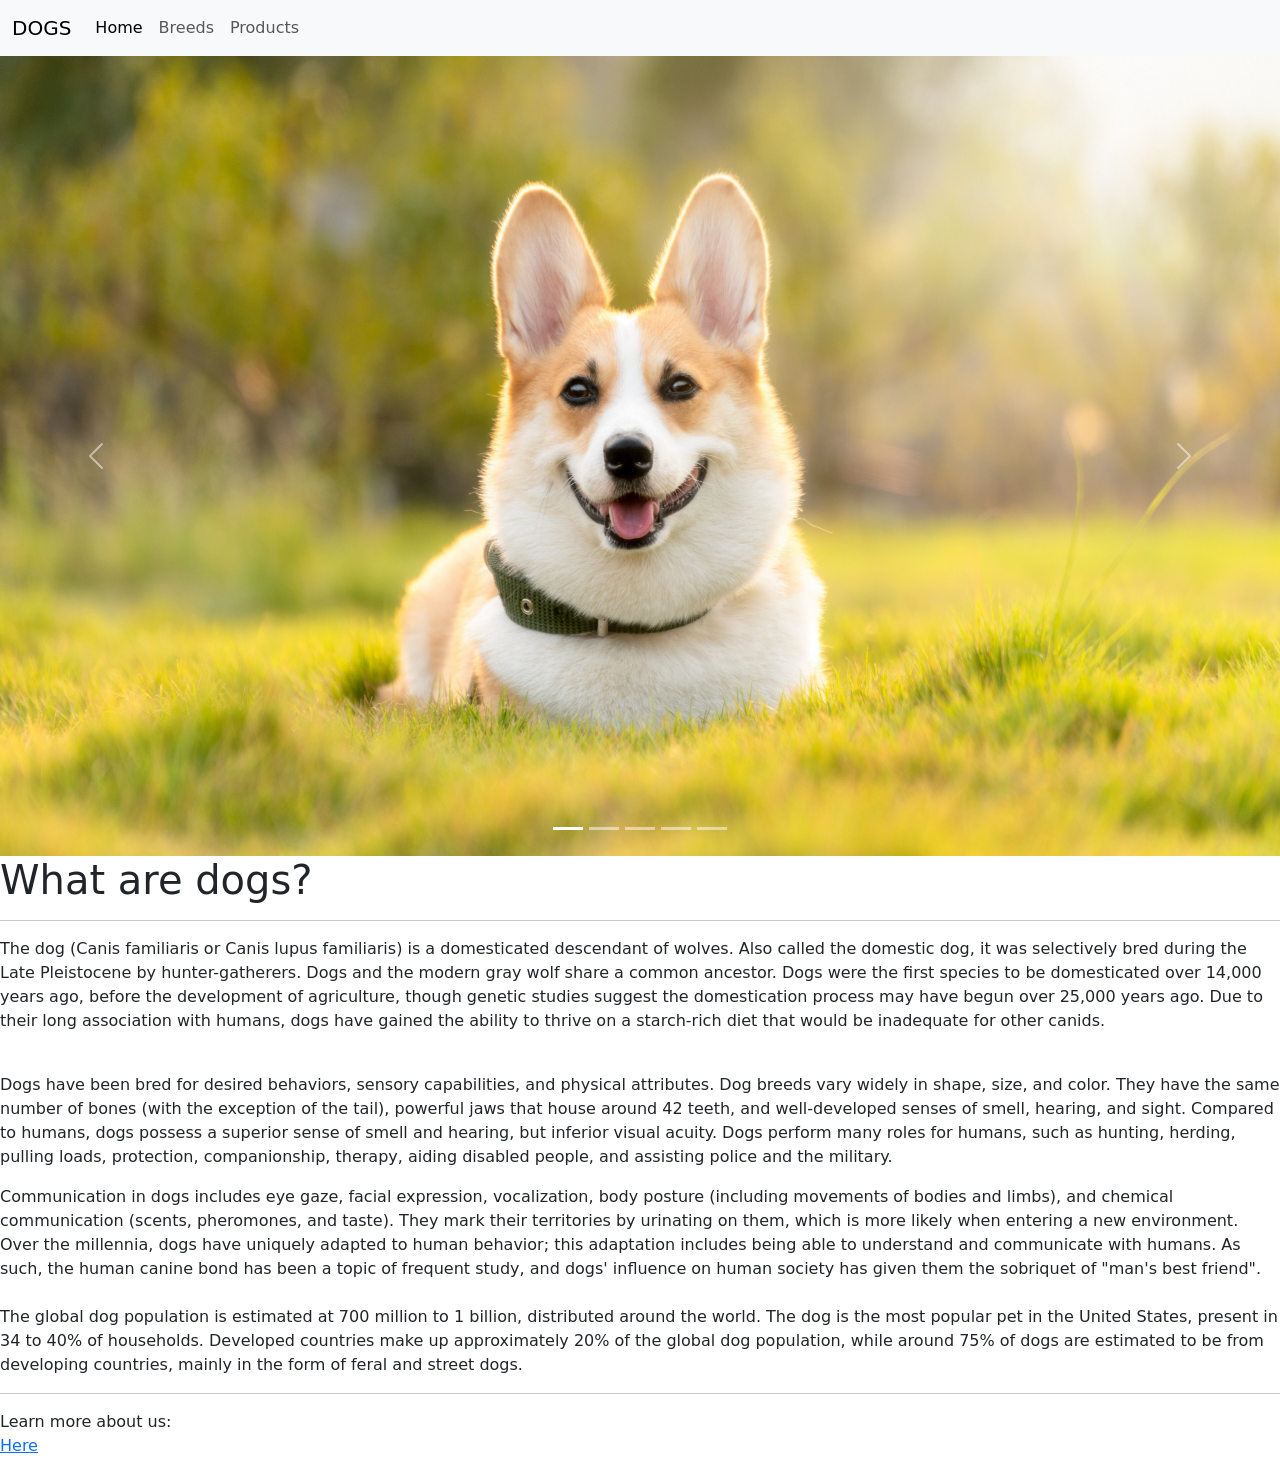
==== index.html @ 98fe5250 "DOGS Website" ====
<!DOCTYPE html>
<html lang="en">
<head>
    <meta charset="UTF-8">
    <meta name="viewport" content="width=device-width, initial-scale=1.0">
    <title>Document</title>
    <script src="https://cdn.jsdelivr.net/npm/bootstrap@5.3.8/dist/js/bootstrap.bundle.min.js" integrity="sha384-FKyoEForCGlyvwx9Hj09JcYn3nv7wiPVlz7YYwJrWVcXK/BmnVDxM+D2scQbITxI" crossorigin="anonymous"></script>
    <link href="https://cdn.jsdelivr.net/npm/bootstrap@5.3.8/dist/css/bootstrap.min.css" rel="stylesheet" integrity="sha384-sRIl4kxILFvY47J16cr9ZwB07vP4J8+LH7qKQnuqkuIAvNWLzeN8tE5YBujZqJLB" crossorigin="anonymous">
</head>
<body>
    <!-- Navbar -->
    <nav class="navbar navbar-expand-lg bg-body-tertiary">
  <div class="container-fluid">
    <a class="navbar-brand" href="index.html">DOGS</a>
    <button class="navbar-toggler" type="button" data-bs-toggle="collapse" data-bs-target="#navbarNav" aria-controls="navbarNav" aria-expanded="false" aria-label="Toggle navigation">
      <span class="navbar-toggler-icon"></span>
    </button>
    <div class="collapse navbar-collapse" id="navbarNav">
      <ul class="navbar-nav">
        <li class="nav-item">
          <a class="nav-link active" aria-current="page" href="index.html">Home</a>
        </li>
        <li class="nav-item">
          <a class="nav-link" href="breeds.html">Breeds</a>
        </li>
        <li class="nav-item">
          <a class="nav-link" href="products.html">Products</a>
        </li>
      </ul>
    </div>
  </div>
</nav>
<!-- Images -->
    <div id="carouselExampleIndicators" class="carousel slide">
  <div class="carousel-indicators">
    <button type="button" data-bs-target="#carouselExampleIndicators" data-bs-slide-to="0" class="active" aria-current="true" aria-label="Slide 1"></button>
    <button type="button" data-bs-target="#carouselExampleIndicators" data-bs-slide-to="1" aria-label="Slide 2"></button>
    <button type="button" data-bs-target="#carouselExampleIndicators" data-bs-slide-to="2" aria-label="Slide 3"></button>
    <button type="button" data-bs-target="#carouselExampleIndicators" data-bs-slide-to="3" aria-label="Slide 4"></button>
    <button type="button" data-bs-target="#carouselExampleIndicators" data-bs-slide-to="4" aria-label="Slide 5"></button>
  </div>
  <div class="carousel-inner">
    <div class="carousel-item active">
      <img src="Images\dog1.jpg" class="d-block w-100" height="800px" width="100px" alt="...">
    </div>
    <div class="carousel-item">
      <img src="Images\dog2.jpg" class="d-block w-100" height="800px" width="200px" alt="...">
    </div>
    <div class="carousel-item">
      <img src="Images\dog3.jpg" class="d-block w-100" height="800px" width="200px" alt="...">
    </div>
    <div class="carousel-item">
      <img src="Images\dog4.jpg" class="d-block w-100" height="800px" width="200px" alt="...">
    </div>
    <div class="carousel-item">
      <img src="Images\dog5.jpg" class="d-block w-100" height="800px" width="200px" alt="...">
    </div>
  </div>
  <button class="carousel-control-prev" type="button" data-bs-target="#carouselExampleIndicators" data-bs-slide="prev">
    <span class="carousel-control-prev-icon" aria-hidden="true"></span>
    <span class="visually-hidden">Previous</span>
  </button>
  <button class="carousel-control-next" type="button" data-bs-target="#carouselExampleIndicators" data-bs-slide="next">
    <span class="carousel-control-next-icon" aria-hidden="true"></span>
    <span class="visually-hidden">Next</span>
  </button>
</div>
<!-- Introduction -->
 <h1>What are dogs?</h1>
 <hr>
 <p>The dog (Canis familiaris or Canis lupus familiaris) is a domesticated descendant of wolves. Also called the domestic dog, it was selectively bred during the Late Pleistocene by hunter-gatherers. Dogs and the modern gray wolf share a common ancestor. Dogs were the first species to be domesticated over 14,000 years ago, before the development of agriculture, though genetic studies suggest the domestication process may have begun over 25,000 years ago. Due to their long association with humans, dogs have gained the ability to thrive on a starch-rich diet that would be inadequate for other canids.</p>
 <br>
 <p>Dogs have been bred for desired behaviors, sensory capabilities, and physical attributes. Dog breeds vary widely in shape, size, and color. They have the same number of bones (with the exception of the tail), powerful jaws that house around 42 teeth, and well-developed senses of smell, hearing, and sight. Compared to humans, dogs possess a superior sense of smell and hearing, but inferior visual acuity. Dogs perform many roles for humans, such as hunting, herding, pulling loads, protection, companionship, therapy, aiding disabled people, and assisting police and the military.</p>
 <p>Communication in dogs includes eye gaze, facial expression, vocalization, body posture (including movements of bodies and limbs), and chemical communication (scents, pheromones, and taste). They mark their territories by urinating on them, which is more likely when entering a new environment. Over the millennia, dogs have uniquely adapted to human behavior; this adaptation includes being able to understand and communicate with humans. As such, the human canine bond has been a topic of frequent study, and dogs' influence on human society has given them the sobriquet of "man's best friend".
<br><br>
The global dog population is estimated at 700 million to 1 billion, distributed around the world. The dog is the most popular pet in the United States, present in 34 to 40% of households. Developed countries make up approximately 20% of the global dog population, while around 75% of dogs are estimated to be from developing countries, mainly in the form of feral and street dogs.</p>
 <hr>
 <footer>Learn more about us:</footer>
 <a href="us.html">Here</a>
    <script src="script.js"></script>
</body>
</html>
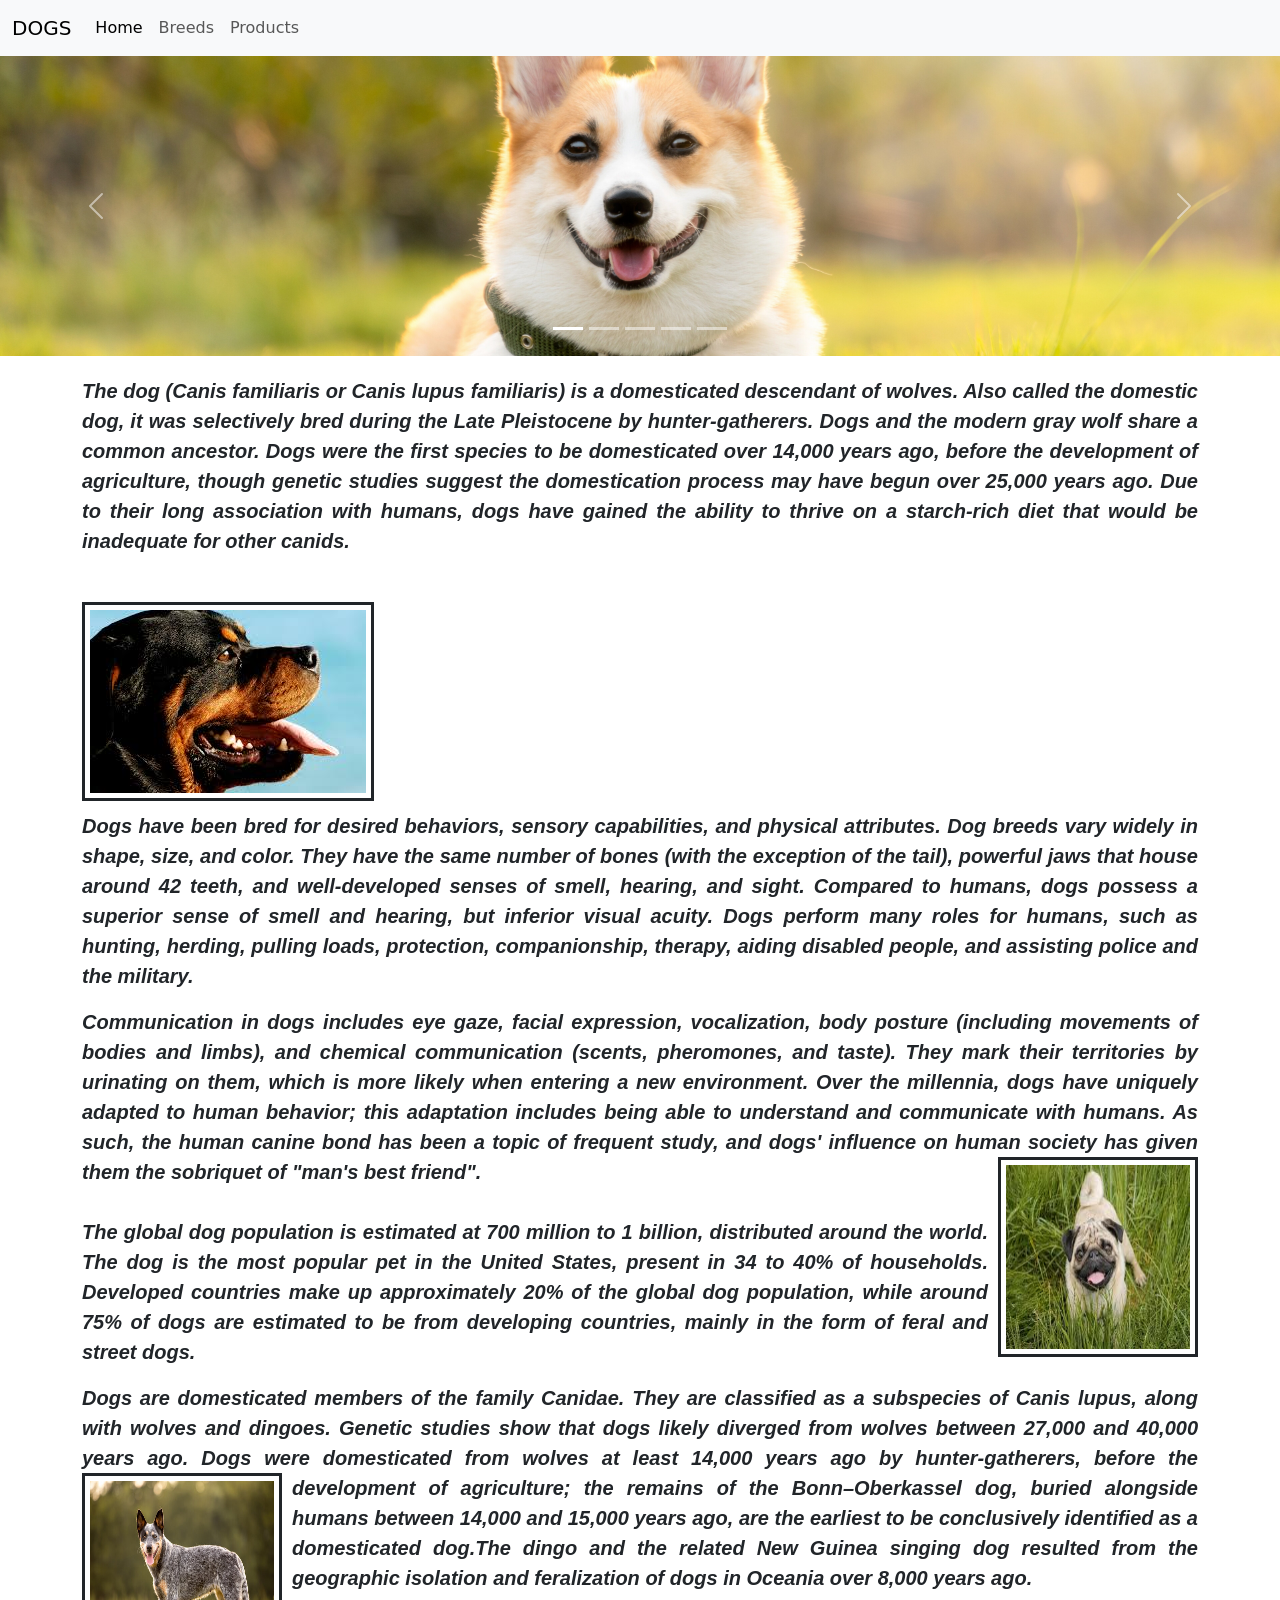
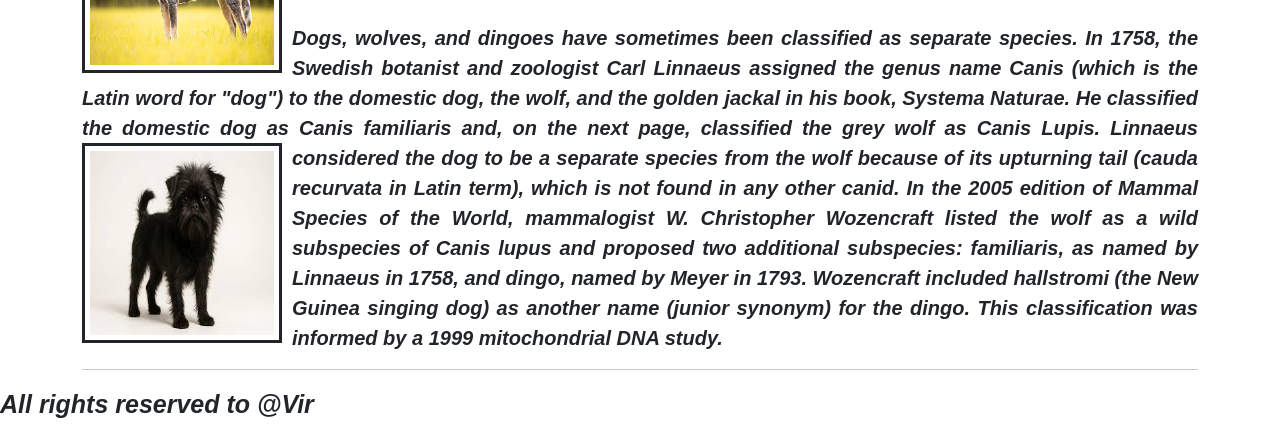
==== commit e4825a45: "DOGS Website v2" ====
--- a/index.html
+++ b/index.html
@@ -6,6 +6,7 @@
     <title>Document</title>
     <script src="https://cdn.jsdelivr.net/npm/bootstrap@5.3.8/dist/js/bootstrap.bundle.min.js" integrity="sha384-FKyoEForCGlyvwx9Hj09JcYn3nv7wiPVlz7YYwJrWVcXK/BmnVDxM+D2scQbITxI" crossorigin="anonymous"></script>
     <link href="https://cdn.jsdelivr.net/npm/bootstrap@5.3.8/dist/css/bootstrap.min.css" rel="stylesheet" integrity="sha384-sRIl4kxILFvY47J16cr9ZwB07vP4J8+LH7qKQnuqkuIAvNWLzeN8tE5YBujZqJLB" crossorigin="anonymous">
+    <link rel="stylesheet" href="style.css">
 </head>
 <body>
     <!-- Navbar -->
@@ -66,17 +67,27 @@
   </button>
 </div>
 <!-- Introduction -->
- <h1>What are dogs?</h1>
- <hr>
+ <div class="container" id="intro">
+
+ 
  <p>The dog (Canis familiaris or Canis lupus familiaris) is a domesticated descendant of wolves. Also called the domestic dog, it was selectively bred during the Late Pleistocene by hunter-gatherers. Dogs and the modern gray wolf share a common ancestor. Dogs were the first species to be domesticated over 14,000 years ago, before the development of agriculture, though genetic studies suggest the domestication process may have begun over 25,000 years ago. Due to their long association with humans, dogs have gained the ability to thrive on a starch-rich diet that would be inadequate for other canids.</p>
  <br>
+ <img src="Images/rwdog.jpg" alt="" id="img9">
+ 
  <p>Dogs have been bred for desired behaviors, sensory capabilities, and physical attributes. Dog breeds vary widely in shape, size, and color. They have the same number of bones (with the exception of the tail), powerful jaws that house around 42 teeth, and well-developed senses of smell, hearing, and sight. Compared to humans, dogs possess a superior sense of smell and hearing, but inferior visual acuity. Dogs perform many roles for humans, such as hunting, herding, pulling loads, protection, companionship, therapy, aiding disabled people, and assisting police and the military.</p>
- <p>Communication in dogs includes eye gaze, facial expression, vocalization, body posture (including movements of bodies and limbs), and chemical communication (scents, pheromones, and taste). They mark their territories by urinating on them, which is more likely when entering a new environment. Over the millennia, dogs have uniquely adapted to human behavior; this adaptation includes being able to understand and communicate with humans. As such, the human canine bond has been a topic of frequent study, and dogs' influence on human society has given them the sobriquet of "man's best friend".
+ <p>Communication in dogs includes eye gaze, facial expression, vocalization, body posture (including movements of bodies and limbs), and chemical communication (scents, pheromones, and taste). They mark their territories by urinating on them, which is more likely when entering a new environment. Over the millennia, dogs have uniquely adapted to human behavior; this adaptation includes being able to understand and communicate with humans. As such, the human canine bond has been a topic of frequent study, and dogs' influence on human society has given them the sobriquet of "man's best friend". <img src="Images/pudog.jpg" width="200px" height="200px" id="img6">
 <br><br>
 The global dog population is estimated at 700 million to 1 billion, distributed around the world. The dog is the most popular pet in the United States, present in 34 to 40% of households. Developed countries make up approximately 20% of the global dog population, while around 75% of dogs are estimated to be from developing countries, mainly in the form of feral and street dogs.</p>
+<p>Dogs are domesticated members of the family Canidae. They are classified as a subspecies of Canis lupus, along with wolves and dingoes. Genetic studies show that dogs likely diverged from wolves between 27,000 and 40,000 years ago. Dogs were domesticated from wolves at least 14,000 years ago by hunter-gatherers, before the development of agriculture; the remains of the Bonn–Oberkassel dog, 
+<img src="Images/bhdog.jpg" width="200px" height="200px" id="img8">
+buried alongside humans between 14,000 and 15,000 years ago, are the earliest to be conclusively identified as a domesticated dog.The dingo and the related New Guinea singing dog resulted from the geographic isolation and feralization of dogs in Oceania over 8,000 years ago.
+<br><br>
+Dogs, wolves, and dingoes have sometimes been classified as separate species. In 1758, the Swedish botanist and zoologist Carl Linnaeus assigned the genus name Canis (which is the Latin word for "dog") to the domestic dog, the wolf, and the golden jackal in his book, Systema Naturae. He classified the domestic dog as Canis familiaris and, on the next page, classified the grey wolf as Canis Lupis. <img src="Images/affdog.jpg" width="200px" height="200px" id="img7">
+
+Linnaeus considered the dog to be a separate species from the wolf because of its upturning tail (cauda recurvata in Latin term), which is not found in any other canid. In the 2005 edition of Mammal Species of the World, mammalogist W. Christopher Wozencraft listed the wolf as a wild subspecies of Canis lupus and proposed two additional subspecies: familiaris, as named by Linnaeus in 1758, and dingo, named by Meyer in 1793. Wozencraft included hallstromi (the New Guinea singing dog) as another name (junior synonym) for the dingo. This classification was informed by a 1999 mitochondrial DNA study.</p>
  <hr>
- <footer>Learn more about us:</footer>
- <a href="us.html">Here</a>
+ </div>
+ <footer>All rights reserved to @Vir</footer>
     <script src="script.js"></script>
 </body>
 </html>
--- a/style.css
+++ b/style.css
@@ -0,0 +1,155 @@
+#dogno1
+{
+    border: 5px, solid black;
+    padding: 5px;
+    margin-left: 10px;
+}
+#p1
+{
+    border: 2px solid;
+    width: fit-content;
+    padding: 5px;
+    margin-left: 75px;
+    margin-top: 10px;
+}
+#dogno2
+{
+    border: 5px, solid black;
+    padding: 5px;
+    margin-right: 10px;
+    float: right;
+}
+#p2
+{
+    border: 2px solid;
+    width: fit-content;
+    padding: 5px;
+    margin-left: 1335px;
+    margin-top: 300px;
+}
+#dogno3
+{
+    border: 5px, solid black;
+    padding: 5px;
+    margin-left: 10px;
+}
+#p3
+{
+    border: 2px solid;
+    width: fit-content;
+    padding: 5px;
+    margin-left: 115px;
+    margin-top: 10px;
+}
+#div1
+{
+    border: 5px, solid;
+    width: fit-content;
+    padding: 10px;
+    margin-left: 10px;
+}
+#ul1
+{
+    border: 5px solid;
+    border-radius: 20px;
+    padding: 20px;
+}
+#img1
+{
+    float: right;
+    border: 3px solid;
+    border-radius: 20px;
+}
+#img4
+{
+    margin-left: 20px;
+    border: 5px solid;
+}
+#div2
+{
+    border: 5px solid;
+    width: fit-content;
+    padding: 5px;
+    margin-left: 20px;
+}
+#div3
+{   
+    float: right;
+    border: 5px solid;
+    width: fit-content;
+    padding: 5px;
+    margin-left: 20px;
+}
+#div4
+{
+    border: 5px solid;
+    width: fit-content;
+    padding: 5px;
+    margin-left: 20px;
+}
+#p3
+{
+    font-weight: bolder;
+    font-size: 30px;
+    text-align: center;
+}
+.carousel img
+{
+    width:100%;
+    height:300px;
+    object-fit: cover;
+}
+#intro
+{
+    font-family: 'Gill Sans', 'Gill Sans MT', Calibri, 'Trebuchet MS', sans-serif;
+    font-style: italic;
+    font-size: 20px;
+    text-align: justify;
+    margin-top: 20px;
+}
+p
+{
+    font-family: 'Gill Sans', 'Gill Sans MT', Calibri, 'Trebuchet MS', sans-serif;
+    font-weight: bolder;
+    font-style: italic;
+    text-align: justify;
+}
+footer
+{
+    font-family: 'Gill Sans', 'Gill Sans MT', Calibri, 'Trebuchet MS', sans-serif;
+    font-weight: bolder;
+    font-style: italic;
+    font-size: 25px;
+    text-align: justify;
+}
+#img6
+{
+    float: right;
+    padding: 5px;
+    border: 3px solid;
+    margin-left: 10px;
+}
+#img7
+{
+    float: left;
+    padding: 5px;
+    margin-right: 10px;
+    border: 3px solid;
+}
+#img8
+{
+    float: left;
+    padding: 5px;
+    margin-right: 10px;
+    border: 3px solid;
+}
+#img9
+{
+    margin-bottom: 10px;
+    padding: 5px;
+    border: 3px solid;
+}
+#p6
+{
+    text-align: center;
+}
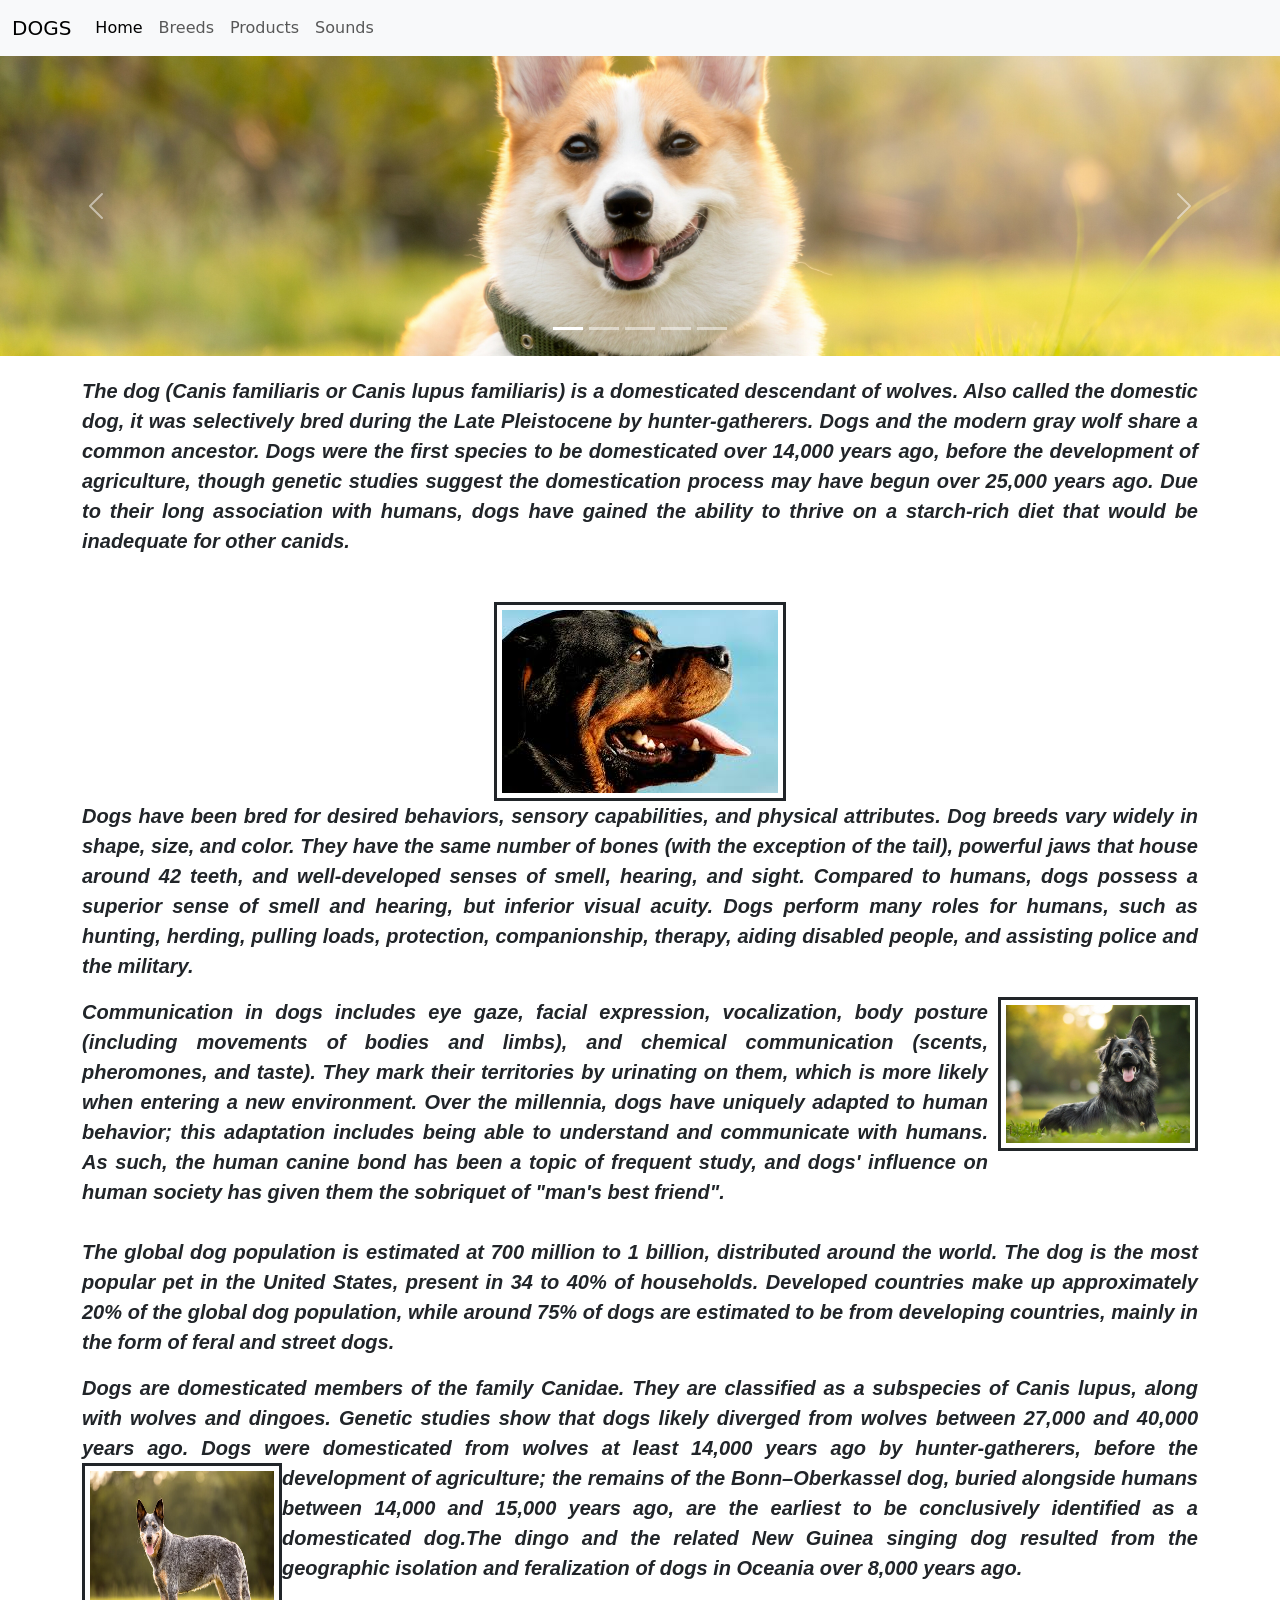
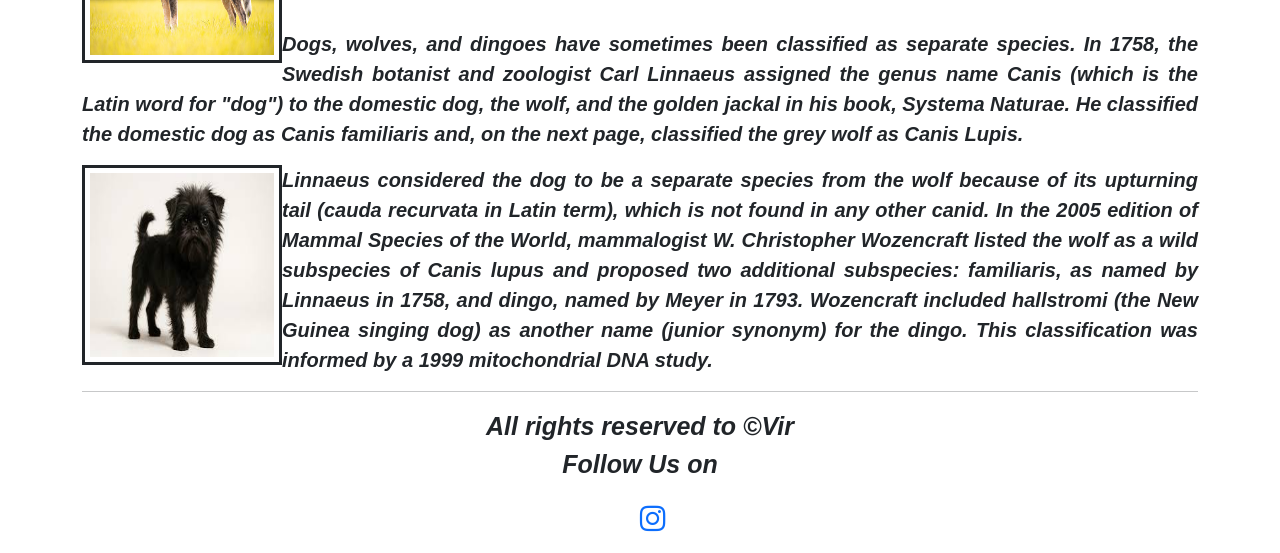
==== commit f633e011: "DOGS Website v2" ====
--- a/index.html
+++ b/index.html
@@ -1,6 +1,8 @@
 <!DOCTYPE html>
 <html lang="en">
 <head>
+  <link rel="stylesheet" href="https://cdnjs.cloudflare.com/ajax/libs/font-awesome/4.7.0/css/font-awesome.min.css">
+
     <meta charset="UTF-8">
     <meta name="viewport" content="width=device-width, initial-scale=1.0">
     <title>Document</title>
@@ -22,10 +24,13 @@
           <a class="nav-link active" aria-current="page" href="index.html">Home</a>
         </li>
         <li class="nav-item">
-          <a class="nav-link" href="breeds.html">Breeds</a>
+          <a class="nav-link" href="newbreeds.html">Breeds</a>
         </li>
         <li class="nav-item">
           <a class="nav-link" href="products.html">Products</a>
+        </li>
+        <li class="nav-item">
+          <a class="nav-link" href="sounds.html">Sounds</a>
         </li>
       </ul>
     </div>
@@ -75,19 +80,24 @@
  <img src="Images/rwdog.jpg" alt="" id="img9">
  
  <p>Dogs have been bred for desired behaviors, sensory capabilities, and physical attributes. Dog breeds vary widely in shape, size, and color. They have the same number of bones (with the exception of the tail), powerful jaws that house around 42 teeth, and well-developed senses of smell, hearing, and sight. Compared to humans, dogs possess a superior sense of smell and hearing, but inferior visual acuity. Dogs perform many roles for humans, such as hunting, herding, pulling loads, protection, companionship, therapy, aiding disabled people, and assisting police and the military.</p>
- <p>Communication in dogs includes eye gaze, facial expression, vocalization, body posture (including movements of bodies and limbs), and chemical communication (scents, pheromones, and taste). They mark their territories by urinating on them, which is more likely when entering a new environment. Over the millennia, dogs have uniquely adapted to human behavior; this adaptation includes being able to understand and communicate with humans. As such, the human canine bond has been a topic of frequent study, and dogs' influence on human society has given them the sobriquet of "man's best friend". <img src="Images/pudog.jpg" width="200px" height="200px" id="img6">
+ <img src="Images/dog6.jpg" width="200px" id="img10">
+ <p>Communication in dogs includes eye gaze, facial expression, vocalization, body posture (including movements of bodies and limbs), and chemical communication (scents, pheromones, and taste). They mark their territories by urinating on them, which is more likely when entering a new environment. Over the millennia, dogs have uniquely adapted to human behavior; this adaptation includes being able to understand and communicate with humans. As such, the human canine bond has been a topic of frequent study, and dogs' influence on human society has given them the sobriquet of "man's best friend". 
 <br><br>
 The global dog population is estimated at 700 million to 1 billion, distributed around the world. The dog is the most popular pet in the United States, present in 34 to 40% of households. Developed countries make up approximately 20% of the global dog population, while around 75% of dogs are estimated to be from developing countries, mainly in the form of feral and street dogs.</p>
 <p>Dogs are domesticated members of the family Canidae. They are classified as a subspecies of Canis lupus, along with wolves and dingoes. Genetic studies show that dogs likely diverged from wolves between 27,000 and 40,000 years ago. Dogs were domesticated from wolves at least 14,000 years ago by hunter-gatherers, before the development of agriculture; the remains of the Bonn–Oberkassel dog, 
 <img src="Images/bhdog.jpg" width="200px" height="200px" id="img8">
 buried alongside humans between 14,000 and 15,000 years ago, are the earliest to be conclusively identified as a domesticated dog.The dingo and the related New Guinea singing dog resulted from the geographic isolation and feralization of dogs in Oceania over 8,000 years ago.
 <br><br>
-Dogs, wolves, and dingoes have sometimes been classified as separate species. In 1758, the Swedish botanist and zoologist Carl Linnaeus assigned the genus name Canis (which is the Latin word for "dog") to the domestic dog, the wolf, and the golden jackal in his book, Systema Naturae. He classified the domestic dog as Canis familiaris and, on the next page, classified the grey wolf as Canis Lupis. <img src="Images/affdog.jpg" width="200px" height="200px" id="img7">
+<p>Dogs, wolves, and dingoes have sometimes been classified as separate species. In 1758, the Swedish botanist and zoologist Carl Linnaeus assigned the genus name Canis (which is the Latin word for "dog") to the domestic dog, the wolf, and the golden jackal in his book, Systema Naturae. He classified the domestic dog as Canis familiaris and, on the next page, classified the grey wolf as Canis Lupis.</p>
+<img src="Images/affdog.jpg" width="200px" height="200px" id="img7">
+<p>Linnaeus considered the dog to be a separate species from the wolf because of its upturning tail (cauda recurvata in Latin term), which is not found in any other canid. In the 2005 edition of Mammal Species of the World, mammalogist W. Christopher Wozencraft listed the wolf as a wild subspecies of Canis lupus and proposed two additional subspecies: familiaris, as named by Linnaeus in 1758, and dingo, named by Meyer in 1793. Wozencraft included hallstromi (the New Guinea singing dog) as another name (junior synonym) for the dingo. This classification was informed by a 1999 mitochondrial DNA study. </p>
 
-Linnaeus considered the dog to be a separate species from the wolf because of its upturning tail (cauda recurvata in Latin term), which is not found in any other canid. In the 2005 edition of Mammal Species of the World, mammalogist W. Christopher Wozencraft listed the wolf as a wild subspecies of Canis lupus and proposed two additional subspecies: familiaris, as named by Linnaeus in 1758, and dingo, named by Meyer in 1793. Wozencraft included hallstromi (the New Guinea singing dog) as another name (junior synonym) for the dingo. This classification was informed by a 1999 mitochondrial DNA study.</p>
  <hr>
  </div>
- <footer>All rights reserved to @Vir</footer>
+ <footer>All rights reserved to &copy;Vir <br>
+Follow Us on <br>
+<a href="https://www.instagram.com/" class="fa fa-instagram"></a>
+</footer>
     <script src="script.js"></script>
 </body>
 </html>
--- a/style.css
+++ b/style.css
@@ -133,14 +133,12 @@
 {
     float: left;
     padding: 5px;
-    margin-right: 10px;
     border: 3px solid;
 }
 #img8
 {
     float: left;
     padding: 5px;
-    margin-right: 10px;
     border: 3px solid;
 }
 #img9
@@ -152,4 +150,44 @@
 #p6
 {
     text-align: center;
+}
+#img10
+{
+    float: right;
+    margin-left: 10px;
+    padding: 5px;
+    border: 3px solid;
+}
+#heading
+{
+    text-align: center;
+}
+#SfX
+{
+    background-color: blue;
+    padding: 5px;
+    border: 3px solid;
+}
+.fa
+{
+    padding: 20px;
+    font-size: 30px;
+    width: 30px;
+    text-align: center;
+    text-decoration: none;
+    border-radius: 50%;
+}
+
+.fa:hover
+{
+    opacity: 0.7;
+}
+footer
+{
+    text-align: center;
+}
+#img9
+{
+    display: block;
+    margin: auto;
 }
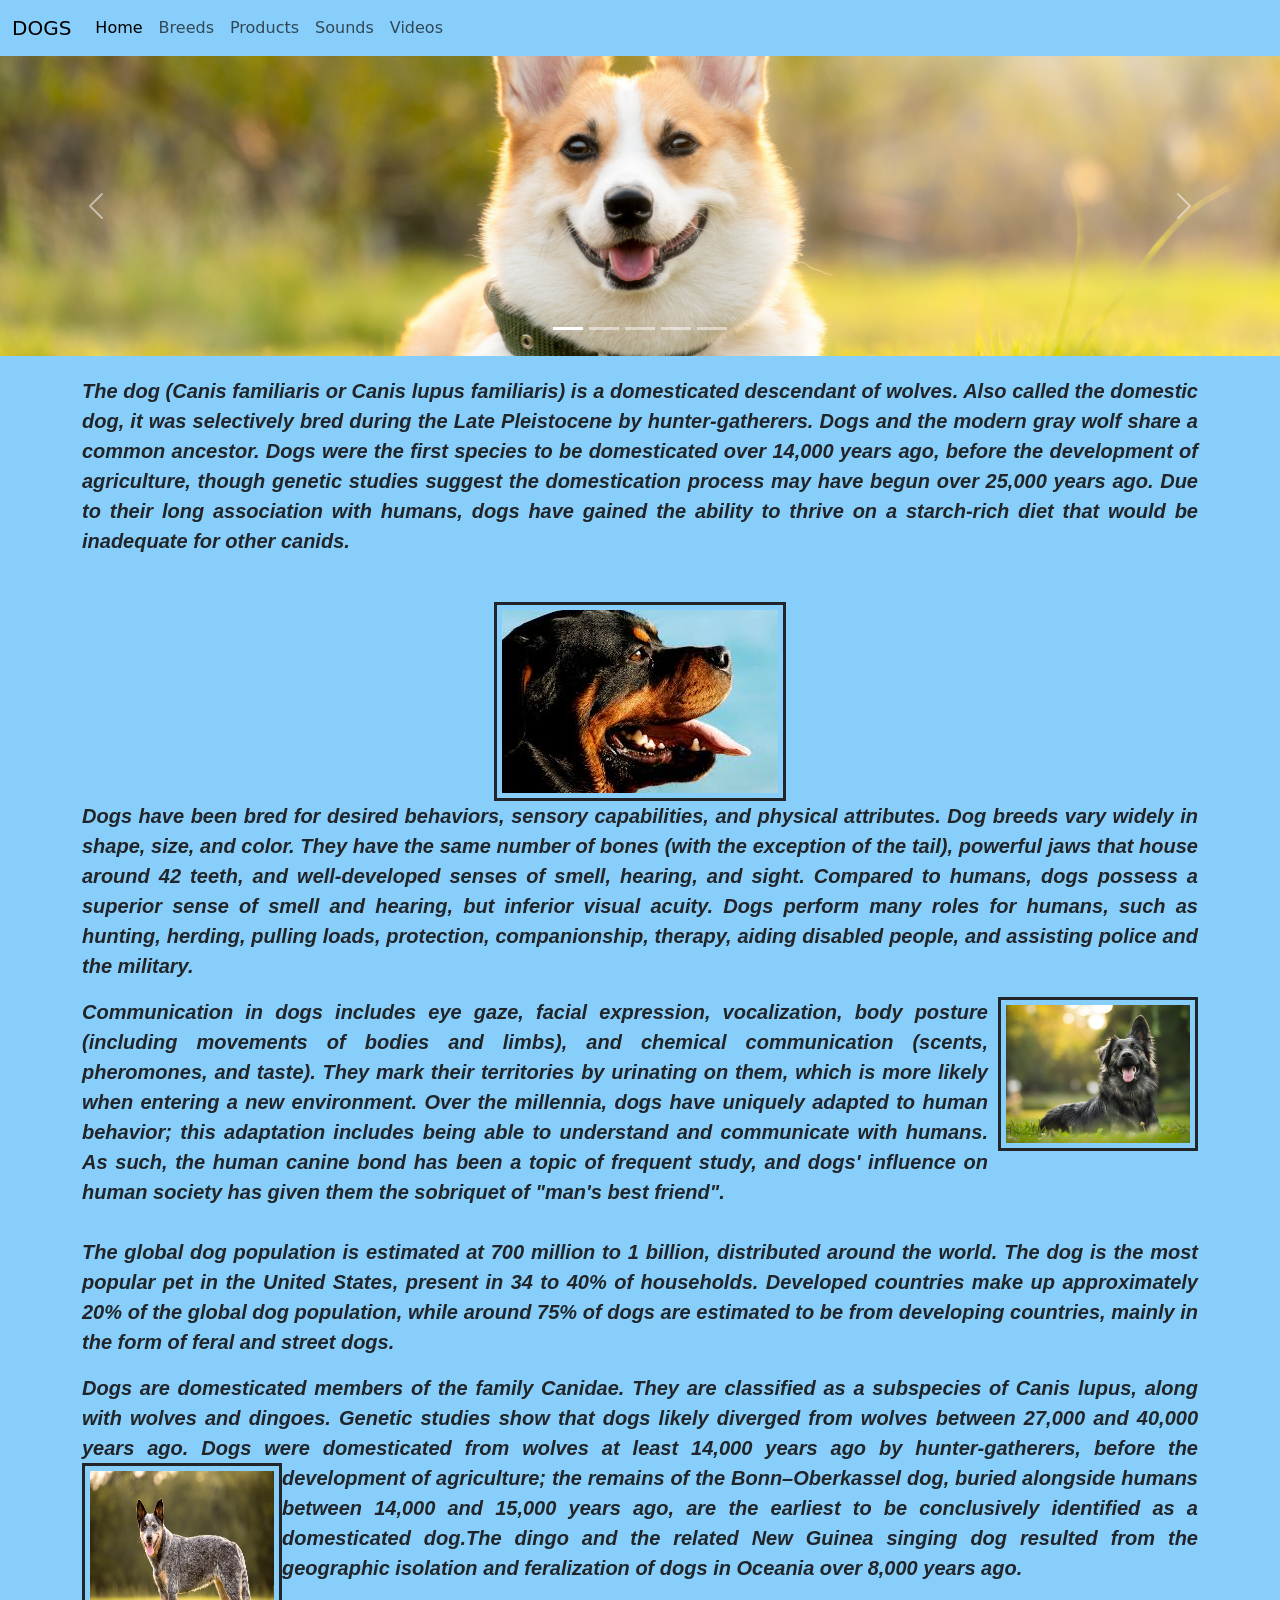
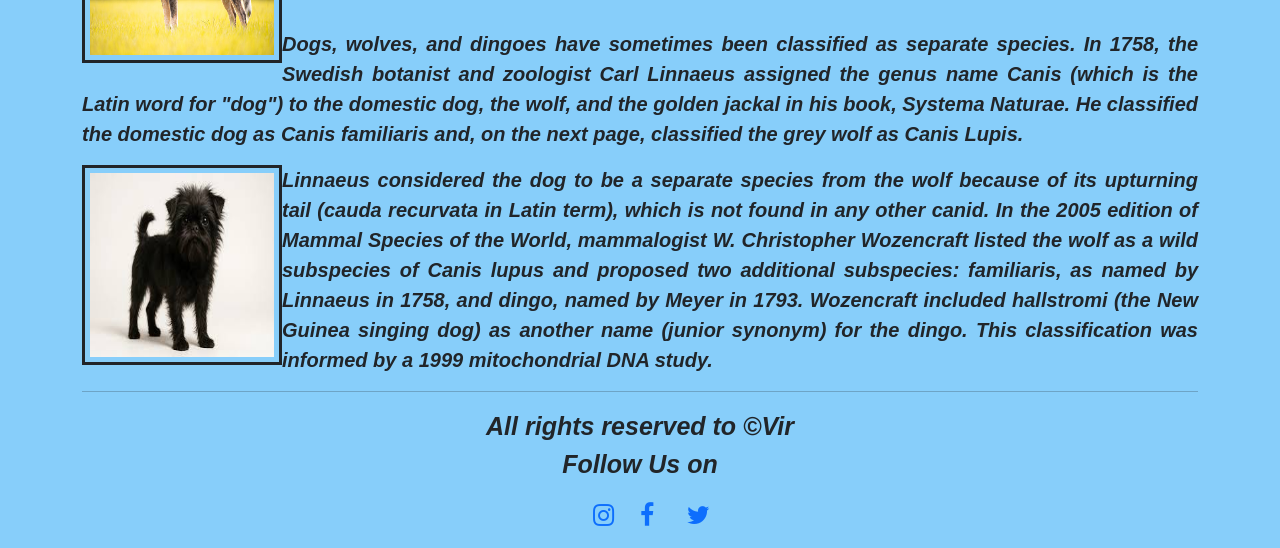
==== commit a97d7231: "DOGS WEBSITE v3" ====
--- a/index.html
+++ b/index.html
@@ -12,7 +12,7 @@
 </head>
 <body>
     <!-- Navbar -->
-    <nav class="navbar navbar-expand-lg bg-body-tertiary">
+    <nav class="navbar navbar-expand-lg bg-body-info">
   <div class="container-fluid">
     <a class="navbar-brand" href="index.html">DOGS</a>
     <button class="navbar-toggler" type="button" data-bs-toggle="collapse" data-bs-target="#navbarNav" aria-controls="navbarNav" aria-expanded="false" aria-label="Toggle navigation">
@@ -31,6 +31,9 @@
         </li>
         <li class="nav-item">
           <a class="nav-link" href="sounds.html">Sounds</a>
+        </li>
+        <li class="nav-item">
+          <a class="nav-link" href="dogvids.html">Videos</a>
         </li>
       </ul>
     </div>
@@ -97,6 +100,10 @@
  <footer>All rights reserved to &copy;Vir <br>
 Follow Us on <br>
 <a href="https://www.instagram.com/" class="fa fa-instagram"></a>
+<link rel="stylesheet" href="https://cdnjs.cloudflare.com/ajax/libs/font-awesome/4.7.0/css/font-awesome.min.css">
+
+<a href="https://www.facebook.com/" class="fa fa-facebook"></a>
+<a href="https://www.twitter.com/" class="fa fa-twitter"></a>
 </footer>
     <script src="script.js"></script>
 </body>
--- a/style.css
+++ b/style.css
@@ -190,4 +190,12 @@
 {
     display: block;
     margin: auto;
+}
+#divid
+{
+    border: 5px solid;
+}
+body
+{
+    background-color: lightskyblue;
 }
